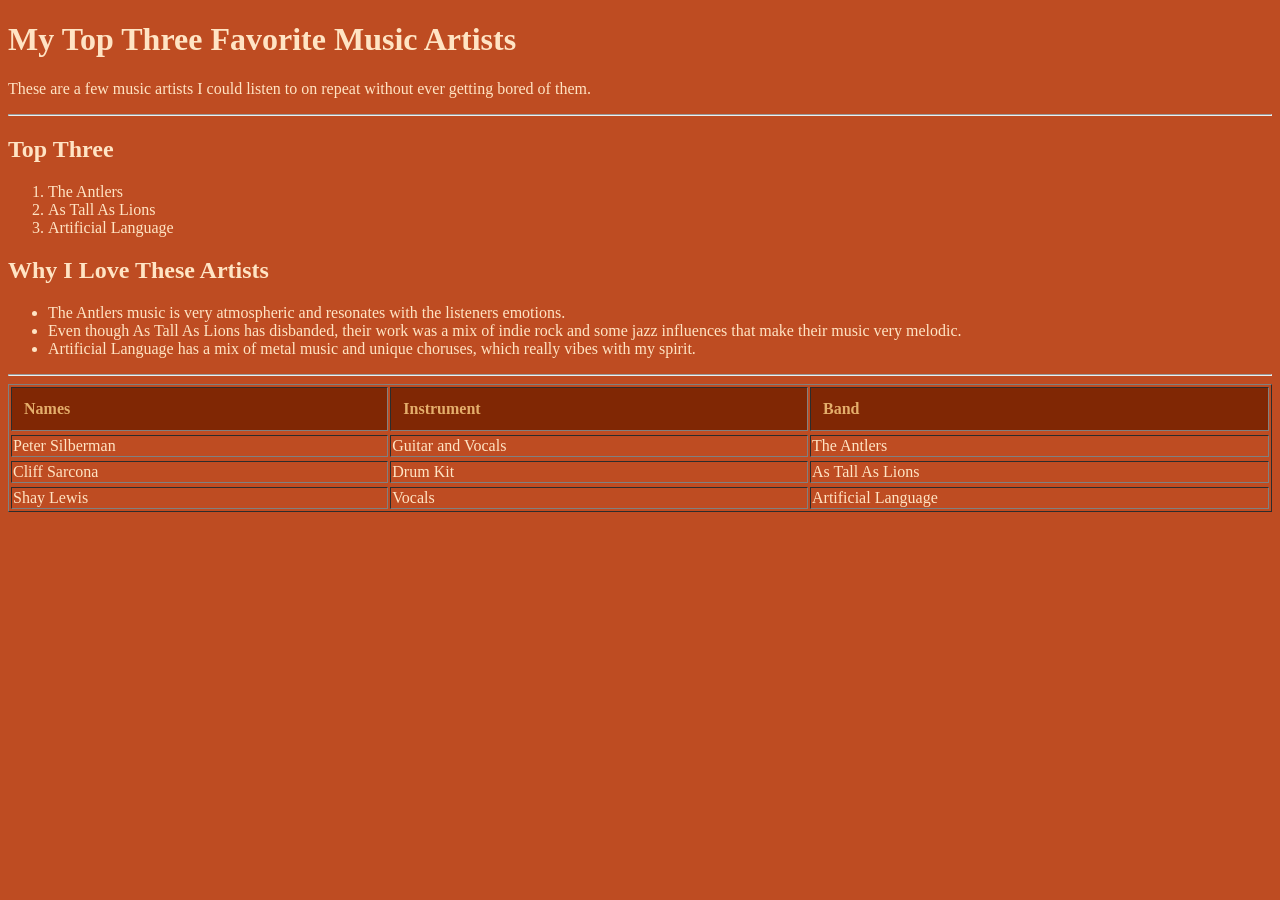
==== My Favorites/index.html @ 7b5973cd "my favorite things" ====
<!DOCTYPE html>
<html>

<head>
    <title>My Favorite Music Artists</title>
    <style>
        table {
            width: 100%
        }

        th {
            background-color: rgb(128, 39, 4);
            color: rgb(228, 174, 107);
            padding: 12px;
            text-align: left;
        }
    </style>
</head>

<body style="background-color: rgb(190, 76, 34);">
    <h1 style="color: bisque;">My Top Three Favorite Music Artists</h1>
    <p style="color: bisque;">These are a few music artists I could listen to on repeat without ever getting bored of
        them.</p>

    <hr>

    <h2 style="color: bisque;">Top Three</h2>
    <ol style="color: bisque;">
        <li>The Antlers</li>
        <li>As Tall As Lions</li>
        <li>Artificial Language</li>

    </ol>

    <h2 style="color: bisque;">Why I Love These Artists</h2>
    <ul style="color: bisque;">
        <li>The Antlers music is very atmospheric and resonates with the listeners emotions.</li>
        <li>Even though As Tall As Lions has disbanded, their work was a mix of indie rock and some jazz influences that
            make their music very melodic.</li>
        <li>Artificial Language has a mix of metal music and unique choruses, which really vibes with my spirit.</li>
    </ul>

    <hr>
    <tr>

        <table style="color: bisque;" border="1px">
            <tr>
                <th>Names</th>
                <th>Instrument</th>
                <th>Band</th>
            <tr>
            </tr>
            <td>Peter Silberman</td>
            <td>Guitar and Vocals</td>
            <td>The Antlers</td>
            <tr>
            </tr>
            <td>Cliff Sarcona</td>
            <td>Drum Kit</td>
            <td>As Tall As Lions</td>
            <tr>
            </tr>
            <td>Shay Lewis</td>
            <td>Vocals</td>
            <td>Artificial Language</td>
    </tr>
    </table>
</body>

</html>
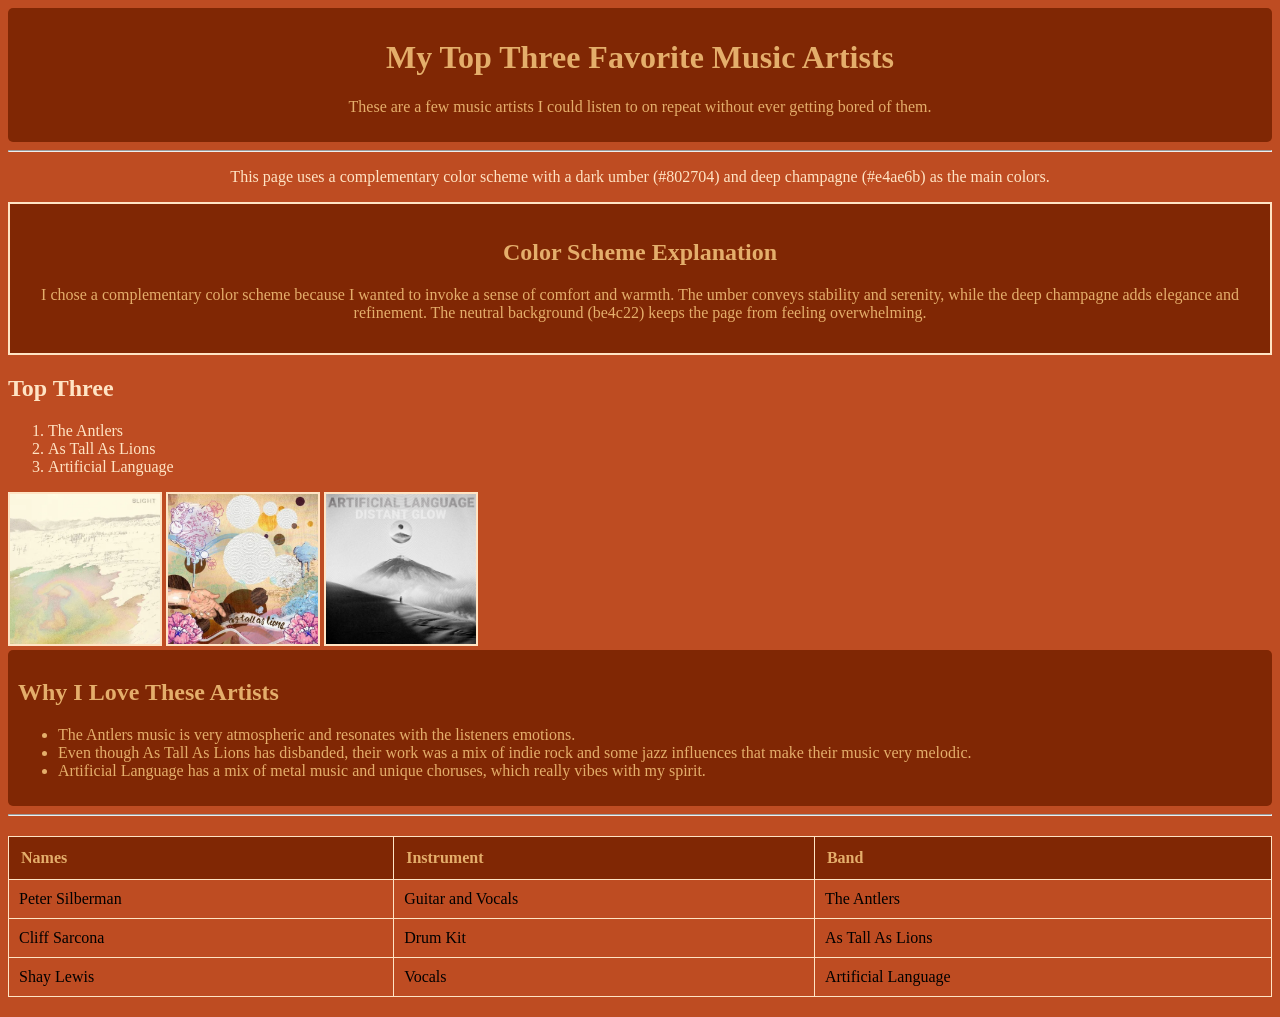
==== commit 70e888af: "List" ====
--- a/My Favorites/index.html
+++ b/My Favorites/index.html
@@ -4,8 +4,24 @@
 <head>
     <title>My Favorite Music Artists</title>
     <style>
+        body {
+            background-color: #F8F9FA;
+            font-family: 'Times New Roman', Times, serif;
+        }
+
+        p {
+            text-align: center;
+        }
+
+        h1 {
+            color: bisque;
+            text-align: center;
+        }
+
         table {
-            width: 100%
+            width: 100%;
+            border-collapse: collapse;
+            margin: 20px 0;
         }
 
         th {
@@ -14,17 +30,58 @@
             padding: 12px;
             text-align: left;
         }
+
+        td {
+            padding: 10px;
+        }
+
+        .big {
+            background-color: #802704;
+            padding: 10px;
+            border-radius: 5px;
+        }
+
+        .list-container {
+            background-color: #DFE6E9;
+            padding: 15px;
+            border-radius: 8px;
+            margin: 10px 0;
+        }
+
+        #color-explanation {
+            background-color: #802704;
+            padding: 15px;
+            border: 2px solid bisque;
+            color: #e4ae6b;
+        }
+
+        tr:hover {
+            background-color: #FFEAA7;
+        }
     </style>
 </head>
 
-<body style="background-color: rgb(190, 76, 34);">
-    <h1 style="color: bisque;">My Top Three Favorite Music Artists</h1>
-    <p style="color: bisque;">These are a few music artists I could listen to on repeat without ever getting bored of
-        them.</p>
+<body style="background-color: #be4c22;">
+    <div class="big">
+        <h1 style="color: #e4ae6b;">My Top Three Favorite Music Artists</h1>
+        <p style="color: rgb(228, 174, 107);">These are a few music artists I could listen to on repeat without ever
+            getting bored of them.</p>
+    </div>
+    <hr>
+    <div class="highlight" style="color: bisque;">
+        <p>This page uses a complementary color scheme with a dark umber (#802704) and deep champagne (#e4ae6b) as the
+            main colors.</p>
+    </div>
+    <div id="color-explanation" style="color: #e4ae6b;">
+        <h2 style="text-align: center;">Color Scheme Explanation</h2>
+        <p>I chose a complementary color scheme because I wanted to invoke a sense of comfort and warmth. The umber
+            conveys
+            stability and serenity, while the deep champagne adds elegance and refinement. The neutral background
+            (be4c22) keeps
+            the page from feeling overwhelming.</p>
+    </div>
 
-    <hr>
-
-    <h2 style="color: bisque;">Top Three</h2>
+    <h2 style="color: bisque; ">Top Three</h2>
     <ol style="color: bisque;">
         <li>The Antlers</li>
         <li>As Tall As Lions</li>
@@ -32,18 +89,26 @@
 
     </ol>
 
-    <h2 style="color: bisque;">Why I Love These Artists</h2>
-    <ul style="color: bisque;">
-        <li>The Antlers music is very atmospheric and resonates with the listeners emotions.</li>
-        <li>Even though As Tall As Lions has disbanded, their work was a mix of indie rock and some jazz influences that
-            make their music very melodic.</li>
-        <li>Artificial Language has a mix of metal music and unique choruses, which really vibes with my spirit.</li>
-    </ul>
+    <img src="images/blight.webp" height="150px" width="150px" style="border-color: bisque;" border="2px">
+    <img src="images/As Tall As Lions.jpg" height="150px" width="150px" style="border-color: bisque;" border="2px">
+    <img src="images/Artificial Language.jpg" height="150px" width="150px" style="border-color: bisque;" border="2px">
+    <div class="big">
+
+        <h2 style="color: rgb(228, 174, 107); ">Why I Love These Artists</h2>
+        <ul style="color: rgb(228, 174, 107);">
+            <li>The Antlers music is very atmospheric and resonates with the listeners emotions.</li>
+            <li>Even though As Tall As Lions has disbanded, their work was a mix of indie rock and some jazz influences
+                that
+                make their music very melodic.</li>
+            <li>Artificial Language has a mix of metal music and unique choruses, which really vibes with my spirit.
+            </li>
+        </ul>
+    </div>
 
     <hr>
     <tr>
 
-        <table style="color: bisque;" border="1px">
+        <table style="border-color: bisque;" border="1px">
             <tr>
                 <th>Names</th>
                 <th>Instrument</th>
